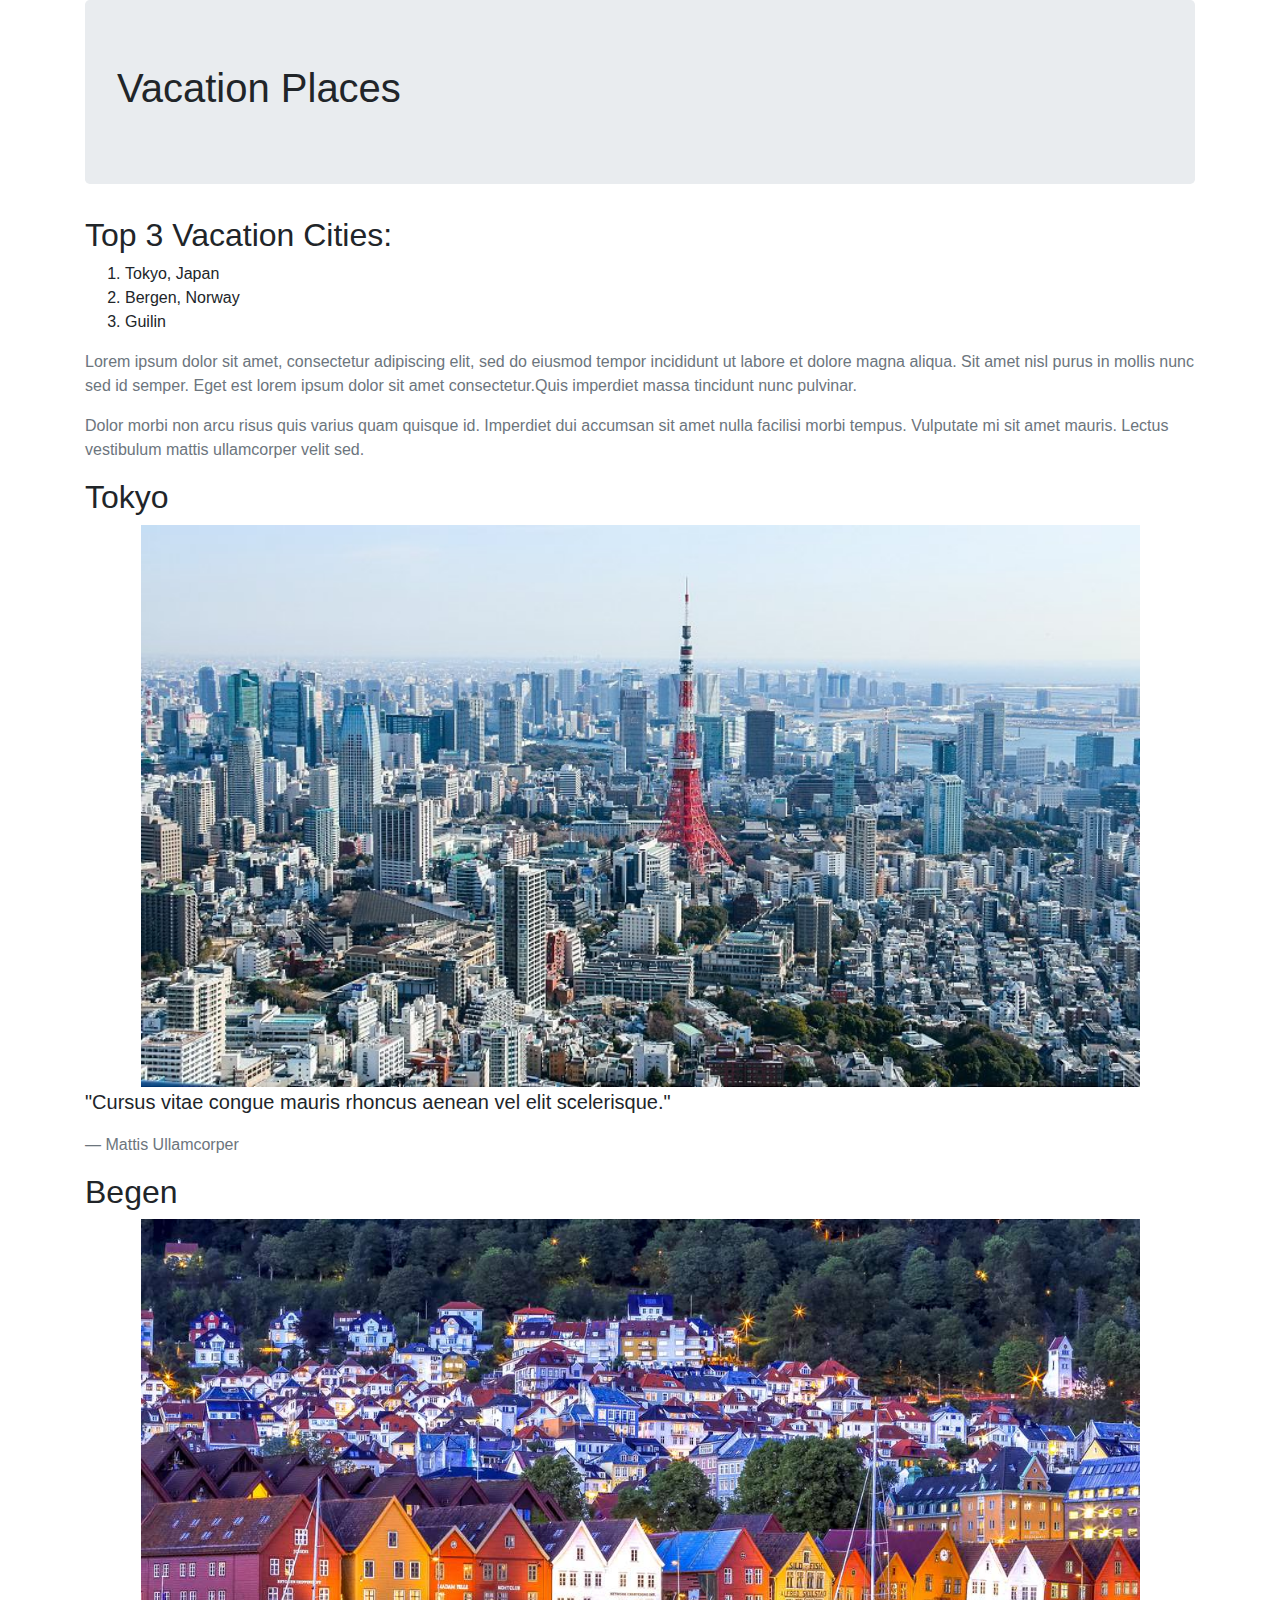
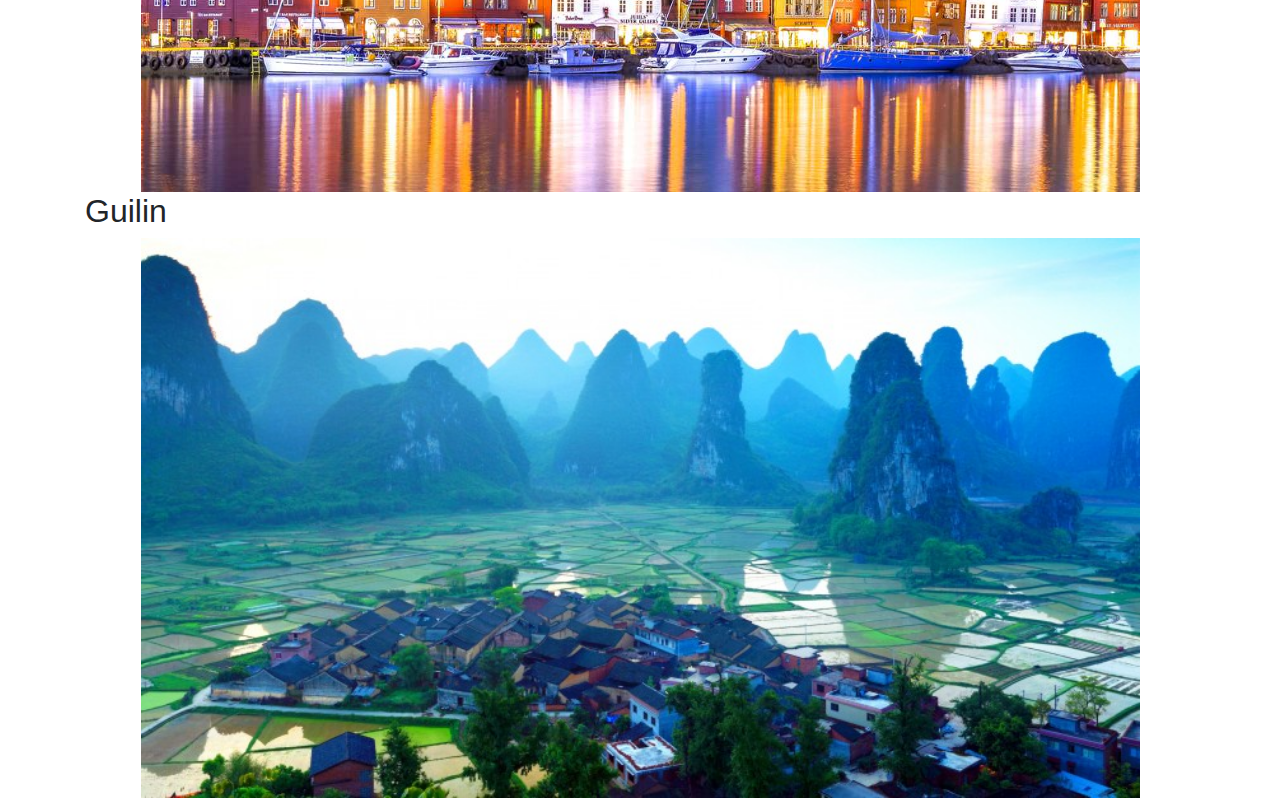
==== index.html @ ed9eb566 "add the initial index.html and stylesheets" ====
<!DOCTYPE html>
<html lang="en-US">
<head>
  <title>Vacation</title>
  <link href="css/bootstrap.css" rel="stylesheet" type="text/css" media="all">
  <link href="css/styles.css" rel="stylesheet" type="text/css" media="all">
</head>

<body>
  <div class="container">
    <div class="jumbotron">
      <h1>Vacation Places</h1>
    </div>
    <h2>Top 3 Vacation Cities:</h2>
    <ol>
      <li>Tokyo, Japan</li>
      <li>Bergen, Norway</li>
      <li>Guilin</li>
    </ol>

    <p class="text-muted">Lorem ipsum dolor sit amet, consectetur adipiscing elit, sed do eiusmod tempor incididunt ut labore et dolore magna aliqua. Sit amet nisl purus in mollis nunc sed id semper. Eget est lorem ipsum dolor sit amet consectetur.Quis imperdiet massa tincidunt nunc pulvinar.</p>

    <p class="text-muted">Dolor morbi non arcu risus quis varius quam quisque id. Imperdiet dui accumsan sit amet nulla facilisi morbi tempus. Vulputate mi sit amet mauris. Lectus vestibulum mattis ullamcorper velit sed.</p>

    <h2>Tokyo</h2>
    <img src="images/Tokyo.jpg" alt="image of Tokyo skyline with Tokyo Tower">
    <blockquote class="blockquote">
      <p> "Cursus vitae congue mauris rhoncus aenean vel elit scelerisque." </p>
      <footer class="blockquote-footer">Mattis Ullamcorper</footer>
    </blockquote>
    <h2>Begen</h2>
    <img src="images/Bergen.jpeg" alt="image of Bergen waterfront">
    <h2>Guilin</h2>
    <img src="images/Gulin.jpg" alt="image of Taipei skyline">
  </div>
</body>

</html>
---- css/styles.css ----
img {
  margin: auto;
  width: 90%;
  height: auto;
  display: block;
}
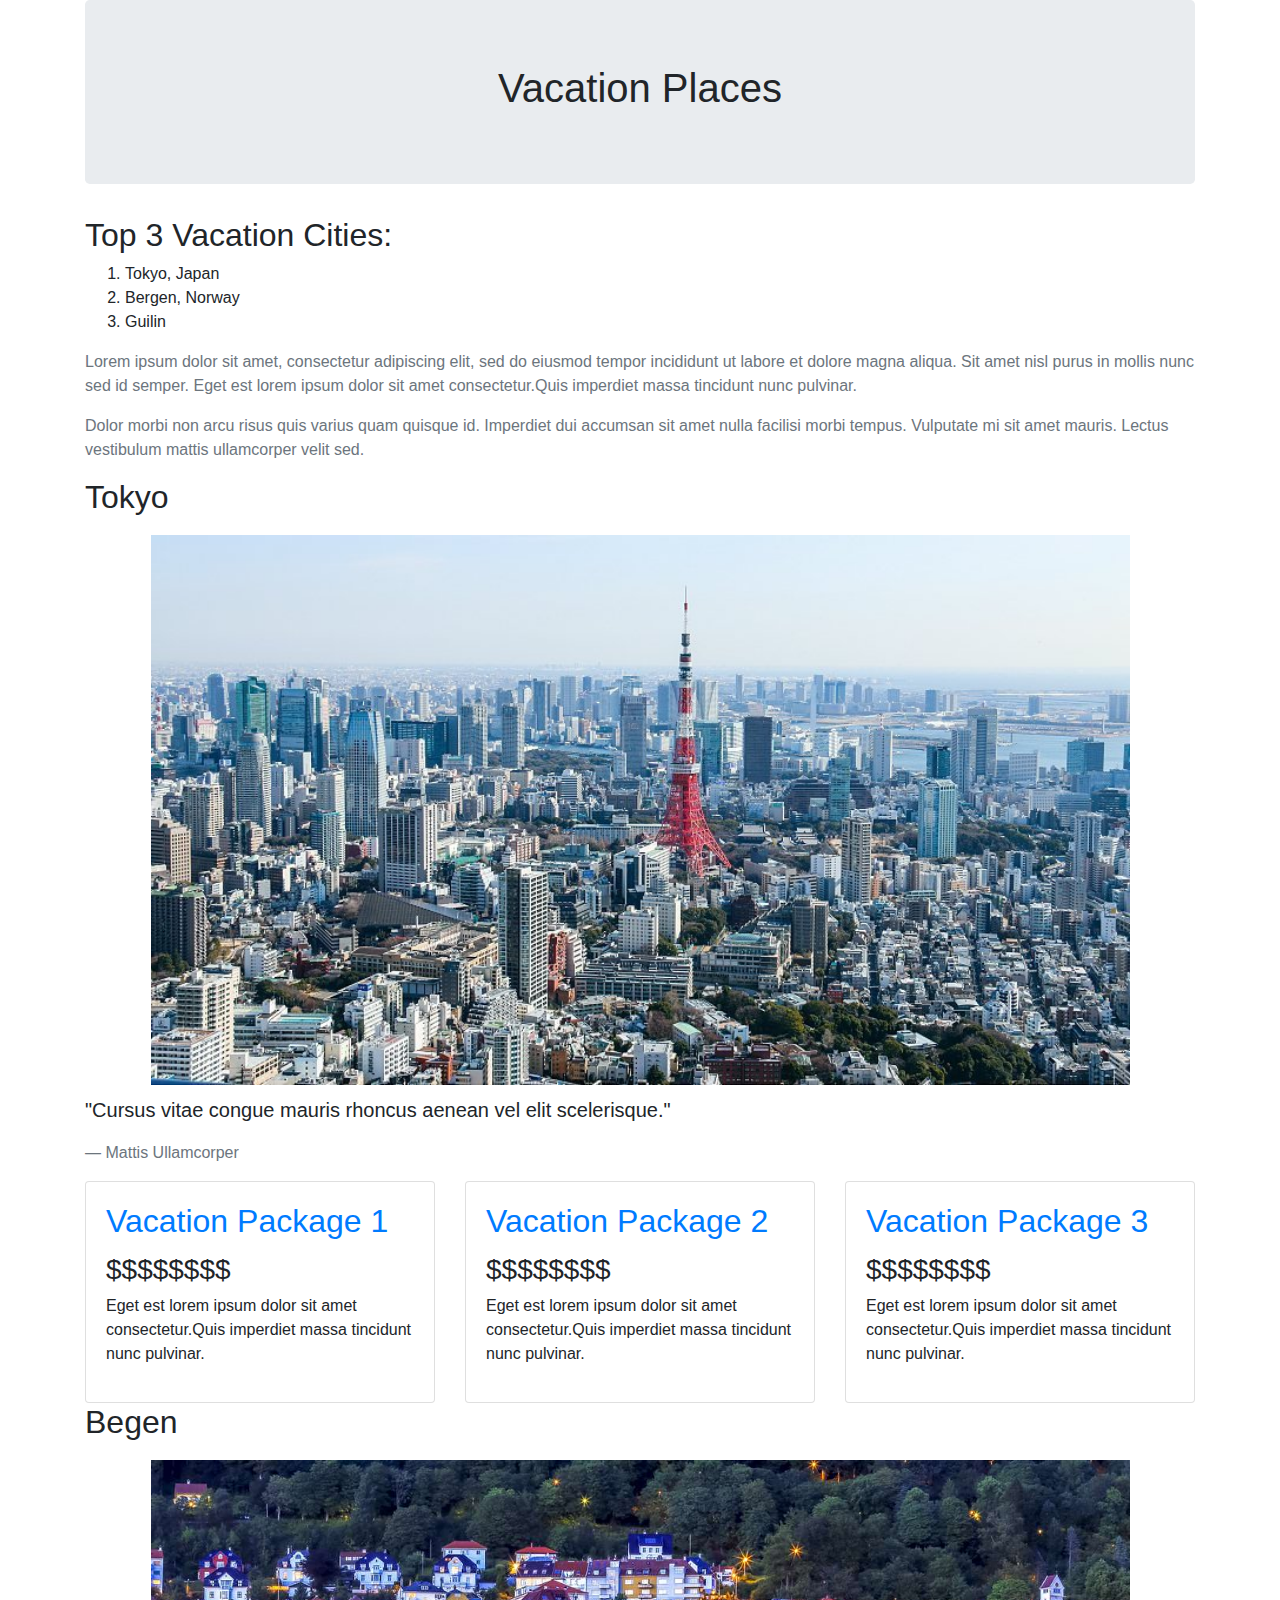
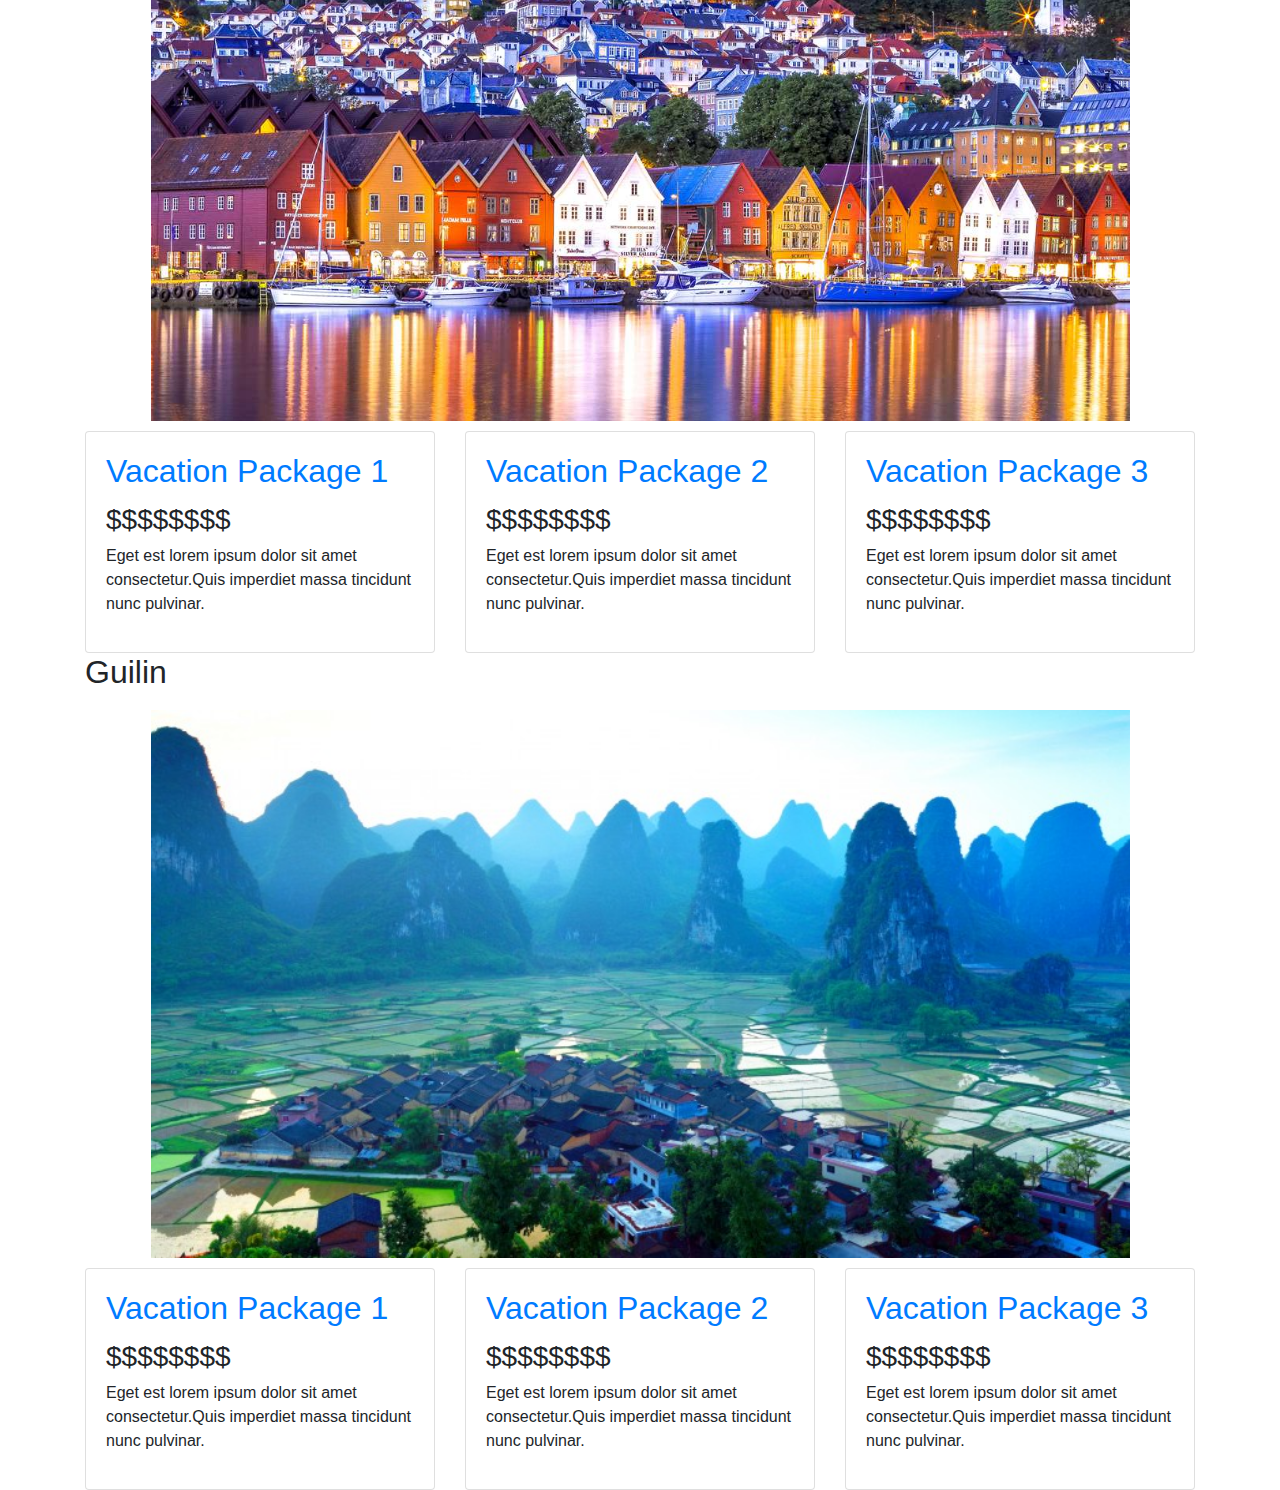
==== commit d5a8ffcb: "add more content to index.html and add more styling" ====
--- a/index.html
+++ b/index.html
@@ -9,7 +9,7 @@
 <body>
   <div class="container">
     <div class="jumbotron">
-      <h1>Vacation Places</h1>
+      <h1 class="text-center">Vacation Places</h1>
     </div>
     <h2>Top 3 Vacation Cities:</h2>
     <ol>
@@ -21,17 +21,104 @@
     <p class="text-muted">Lorem ipsum dolor sit amet, consectetur adipiscing elit, sed do eiusmod tempor incididunt ut labore et dolore magna aliqua. Sit amet nisl purus in mollis nunc sed id semper. Eget est lorem ipsum dolor sit amet consectetur.Quis imperdiet massa tincidunt nunc pulvinar.</p>
 
     <p class="text-muted">Dolor morbi non arcu risus quis varius quam quisque id. Imperdiet dui accumsan sit amet nulla facilisi morbi tempus. Vulputate mi sit amet mauris. Lectus vestibulum mattis ullamcorper velit sed.</p>
-
     <h2>Tokyo</h2>
     <img src="images/Tokyo.jpg" alt="image of Tokyo skyline with Tokyo Tower">
     <blockquote class="blockquote">
       <p> "Cursus vitae congue mauris rhoncus aenean vel elit scelerisque." </p>
       <footer class="blockquote-footer">Mattis Ullamcorper</footer>
     </blockquote>
+<div class="row">
+  <div class="col-md-4">
+    <div class="card">
+      <div class="card-body">
+        <h2 class="card-title"><a class="text-primary" href="#">Vacation Package 1</a></h2>
+        <h3>$$$$$$$$</h3> 
+        <p>Eget est lorem ipsum dolor sit amet consectetur.Quis imperdiet massa tincidunt nunc pulvinar.</p>
+      </div>
+    </div>
+  </div>
+  <div class="col-md-4">
+    <div class="card">
+      <div class="card-body">
+        <h2 class="card-title"><a class="text-primary" href="#">Vacation Package 2</a></h2>
+        <h3>$$$$$$$$</h3> 
+        <p>Eget est lorem ipsum dolor sit amet consectetur.Quis imperdiet massa tincidunt nunc pulvinar.</p>
+      </div>
+    </div>
+  </div>
+  <div class="col-md-4">
+    <div class="card">
+      <div class="card-body">
+       <h2 class="card-title"><a class="text-primary" href="#">Vacation Package 3</a></h2>
+        <h3>$$$$$$$$</h3> 
+        <p>Eget est lorem ipsum dolor sit amet consectetur.Quis imperdiet massa tincidunt nunc pulvinar.</p>
+      </div>
+    </div>
+  </div>
+</div>
+
     <h2>Begen</h2>
     <img src="images/Bergen.jpeg" alt="image of Bergen waterfront">
+    <div class="row">
+      <div class="col-md-4">
+        <div class="card">
+          <div class="card-body">
+            <h2 class="card-title"><a class="text-primary" href="#">Vacation Package 1</a></h2>
+            <h3>$$$$$$$$</h3> 
+            <p>Eget est lorem ipsum dolor sit amet consectetur.Quis imperdiet massa tincidunt nunc pulvinar.</p>
+          </div>
+        </div>
+      </div>
+      <div class="col-md-4">
+        <div class="card">
+          <div class="card-body">
+            <h2 class="card-title"><a class="text-primary" href="#">Vacation Package 2</a></h2>
+            <h3>$$$$$$$$</h3> 
+            <p>Eget est lorem ipsum dolor sit amet consectetur.Quis imperdiet massa tincidunt nunc pulvinar.</p>
+          </div>
+        </div>
+      </div>
+      <div class="col-md-4">
+        <div class="card">
+          <div class="card-body">
+           <h2 class="card-title"><a class="text-primary" href="#">Vacation Package 3</a></h2>
+            <h3>$$$$$$$$</h3> 
+            <p>Eget est lorem ipsum dolor sit amet consectetur.Quis imperdiet massa tincidunt nunc pulvinar.</p>
+          </div>
+        </div>
+      </div>
+    </div>
     <h2>Guilin</h2>
     <img src="images/Gulin.jpg" alt="image of Taipei skyline">
+    <div class="row">
+      <div class="col-md-4">
+        <div class="card">
+          <div class="card-body">
+            <h2 class="card-title"><a class="text-primary" href="#">Vacation Package 1</a></h2>
+            <h3>$$$$$$$$</h3> 
+            <p>Eget est lorem ipsum dolor sit amet consectetur.Quis imperdiet massa tincidunt nunc pulvinar.</p>
+          </div>
+        </div>
+      </div>
+      <div class="col-md-4">
+        <div class="card">
+          <div class="card-body">
+            <h2 class="card-title"><a class="text-primary" href="#">Vacation Package 2</a></h2>
+            <h3>$$$$$$$$</h3> 
+            <p>Eget est lorem ipsum dolor sit amet consectetur.Quis imperdiet massa tincidunt nunc pulvinar.</p>
+          </div>
+        </div>
+      </div>
+      <div class="col-md-4">
+        <div class="card">
+          <div class="card-body">
+           <h2 class="card-title"><a class="text-primary" href="#">Vacation Package 3</a></h2>
+            <h3>$$$$$$$$</h3> 
+            <p>Eget est lorem ipsum dolor sit amet consectetur.Quis imperdiet massa tincidunt nunc pulvinar.</p>
+          </div>
+        </div>
+      </div>
+    </div>
   </div>
 </body>
 
--- a/css/styles.css
+++ b/css/styles.css
@@ -3,4 +3,5 @@
   width: 90%;
   height: auto;
   display: block;
+  padding: 10px;
 }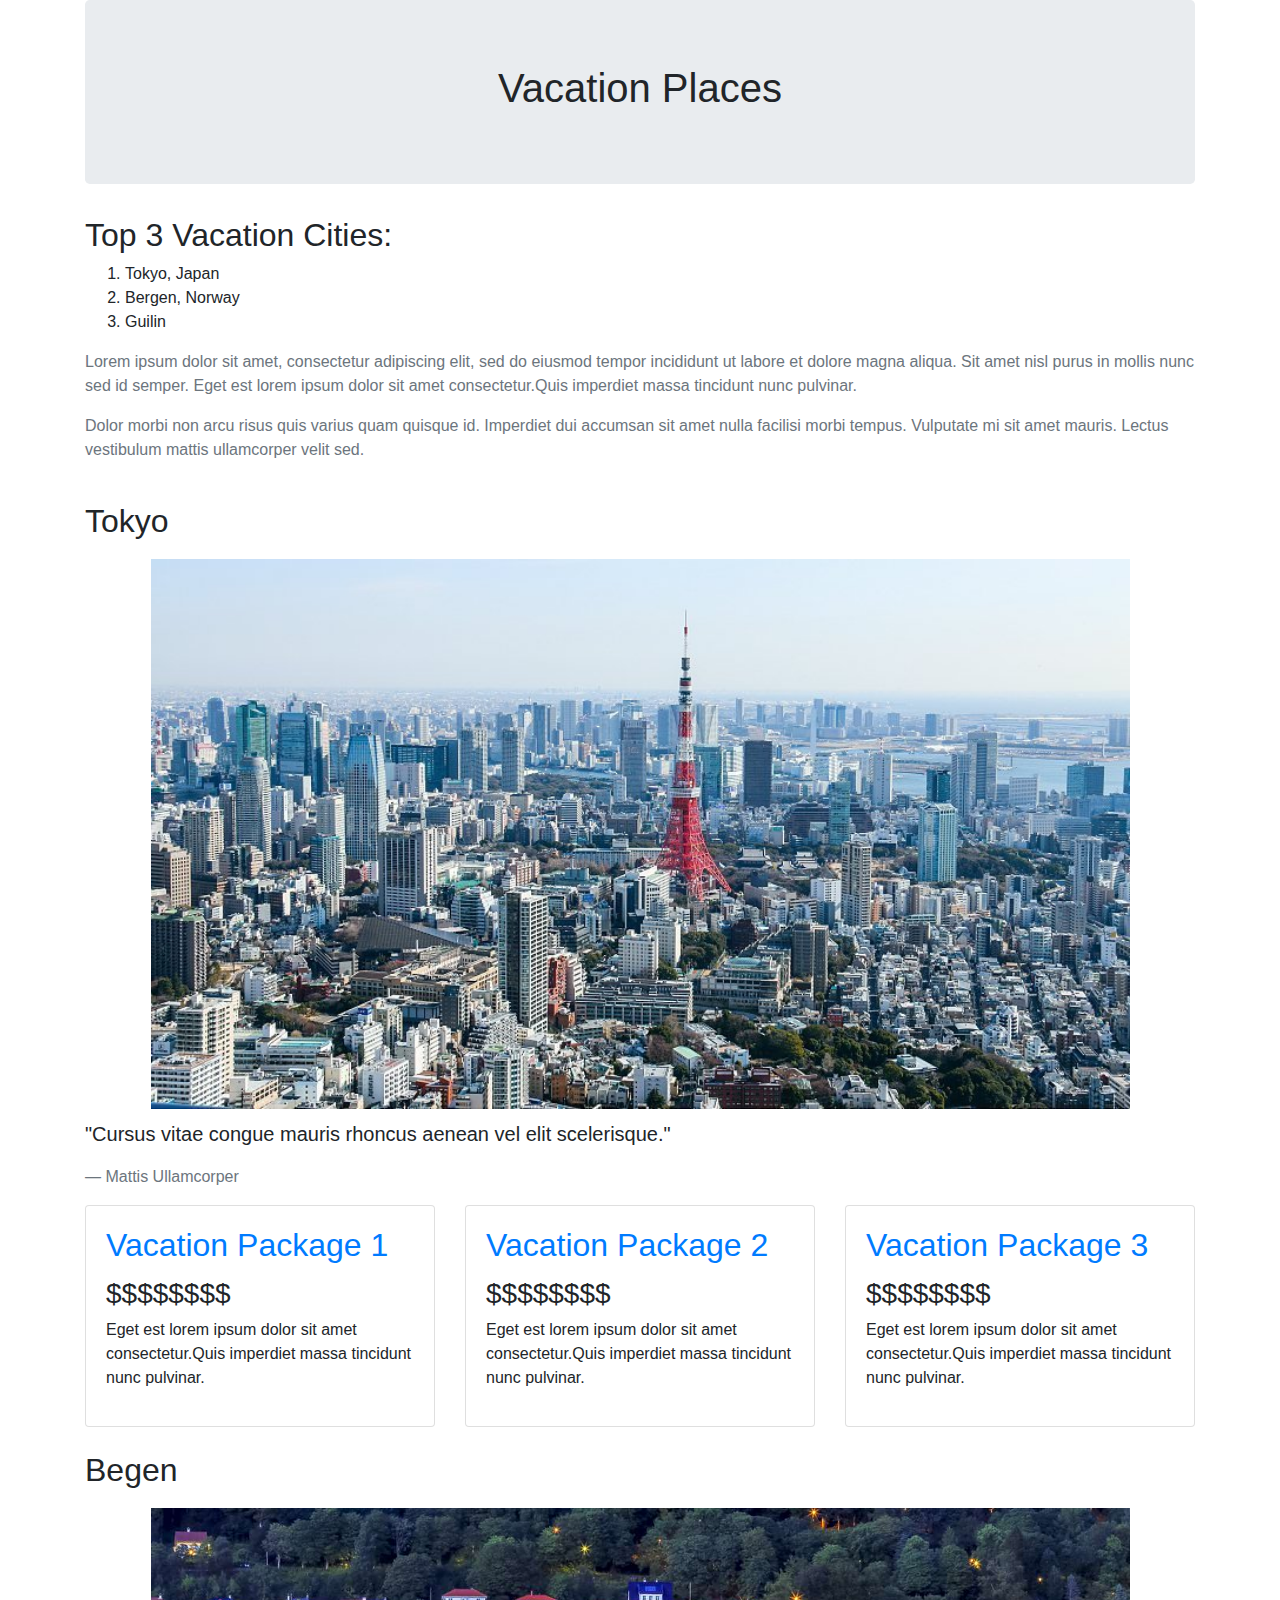
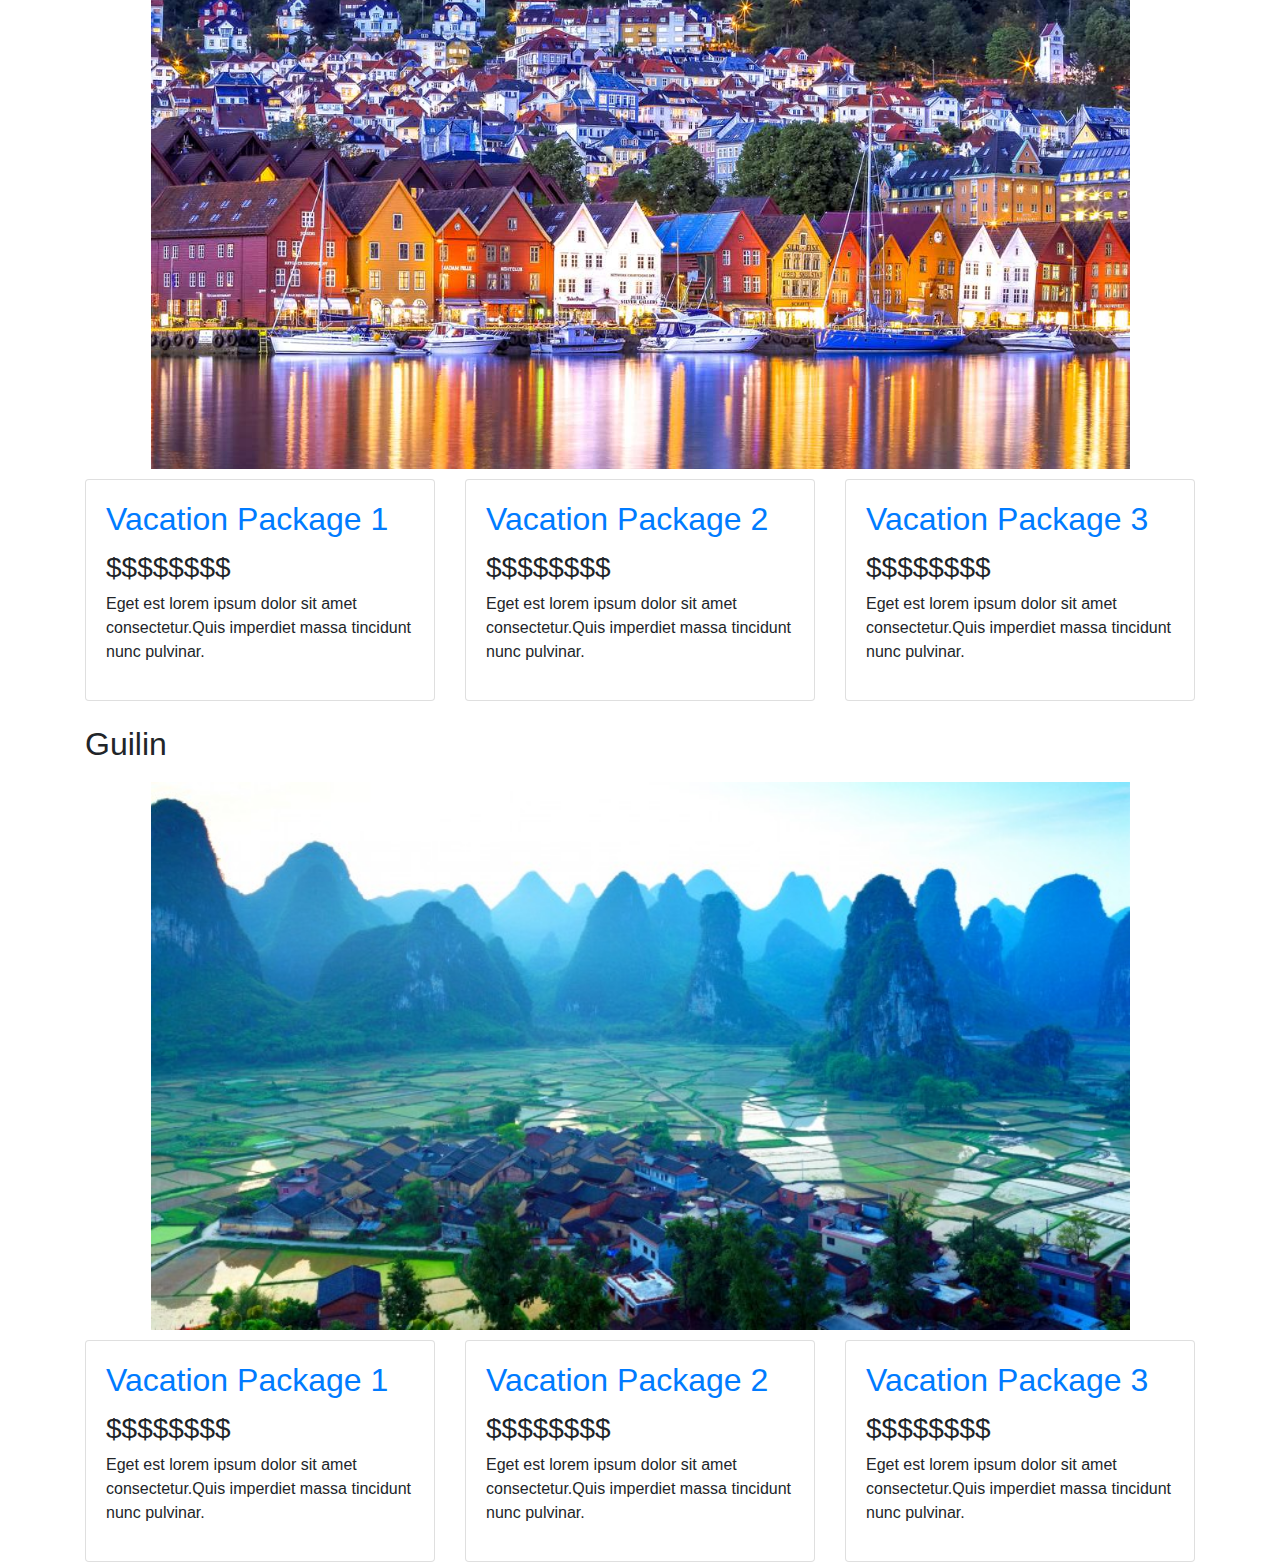
==== commit 5540a00f: "fix spacing" ====
--- a/index.html
+++ b/index.html
@@ -21,6 +21,7 @@
     <p class="text-muted">Lorem ipsum dolor sit amet, consectetur adipiscing elit, sed do eiusmod tempor incididunt ut labore et dolore magna aliqua. Sit amet nisl purus in mollis nunc sed id semper. Eget est lorem ipsum dolor sit amet consectetur.Quis imperdiet massa tincidunt nunc pulvinar.</p>
 
     <p class="text-muted">Dolor morbi non arcu risus quis varius quam quisque id. Imperdiet dui accumsan sit amet nulla facilisi morbi tempus. Vulputate mi sit amet mauris. Lectus vestibulum mattis ullamcorper velit sed.</p>
+    <br>
     <h2>Tokyo</h2>
     <img src="images/Tokyo.jpg" alt="image of Tokyo skyline with Tokyo Tower">
     <blockquote class="blockquote">
@@ -56,7 +57,7 @@
     </div>
   </div>
 </div>
-
+<br>
     <h2>Begen</h2>
     <img src="images/Bergen.jpeg" alt="image of Bergen waterfront">
     <div class="row">
@@ -88,6 +89,7 @@
         </div>
       </div>
     </div>
+    <br>
     <h2>Guilin</h2>
     <img src="images/Gulin.jpg" alt="image of Taipei skyline">
     <div class="row">
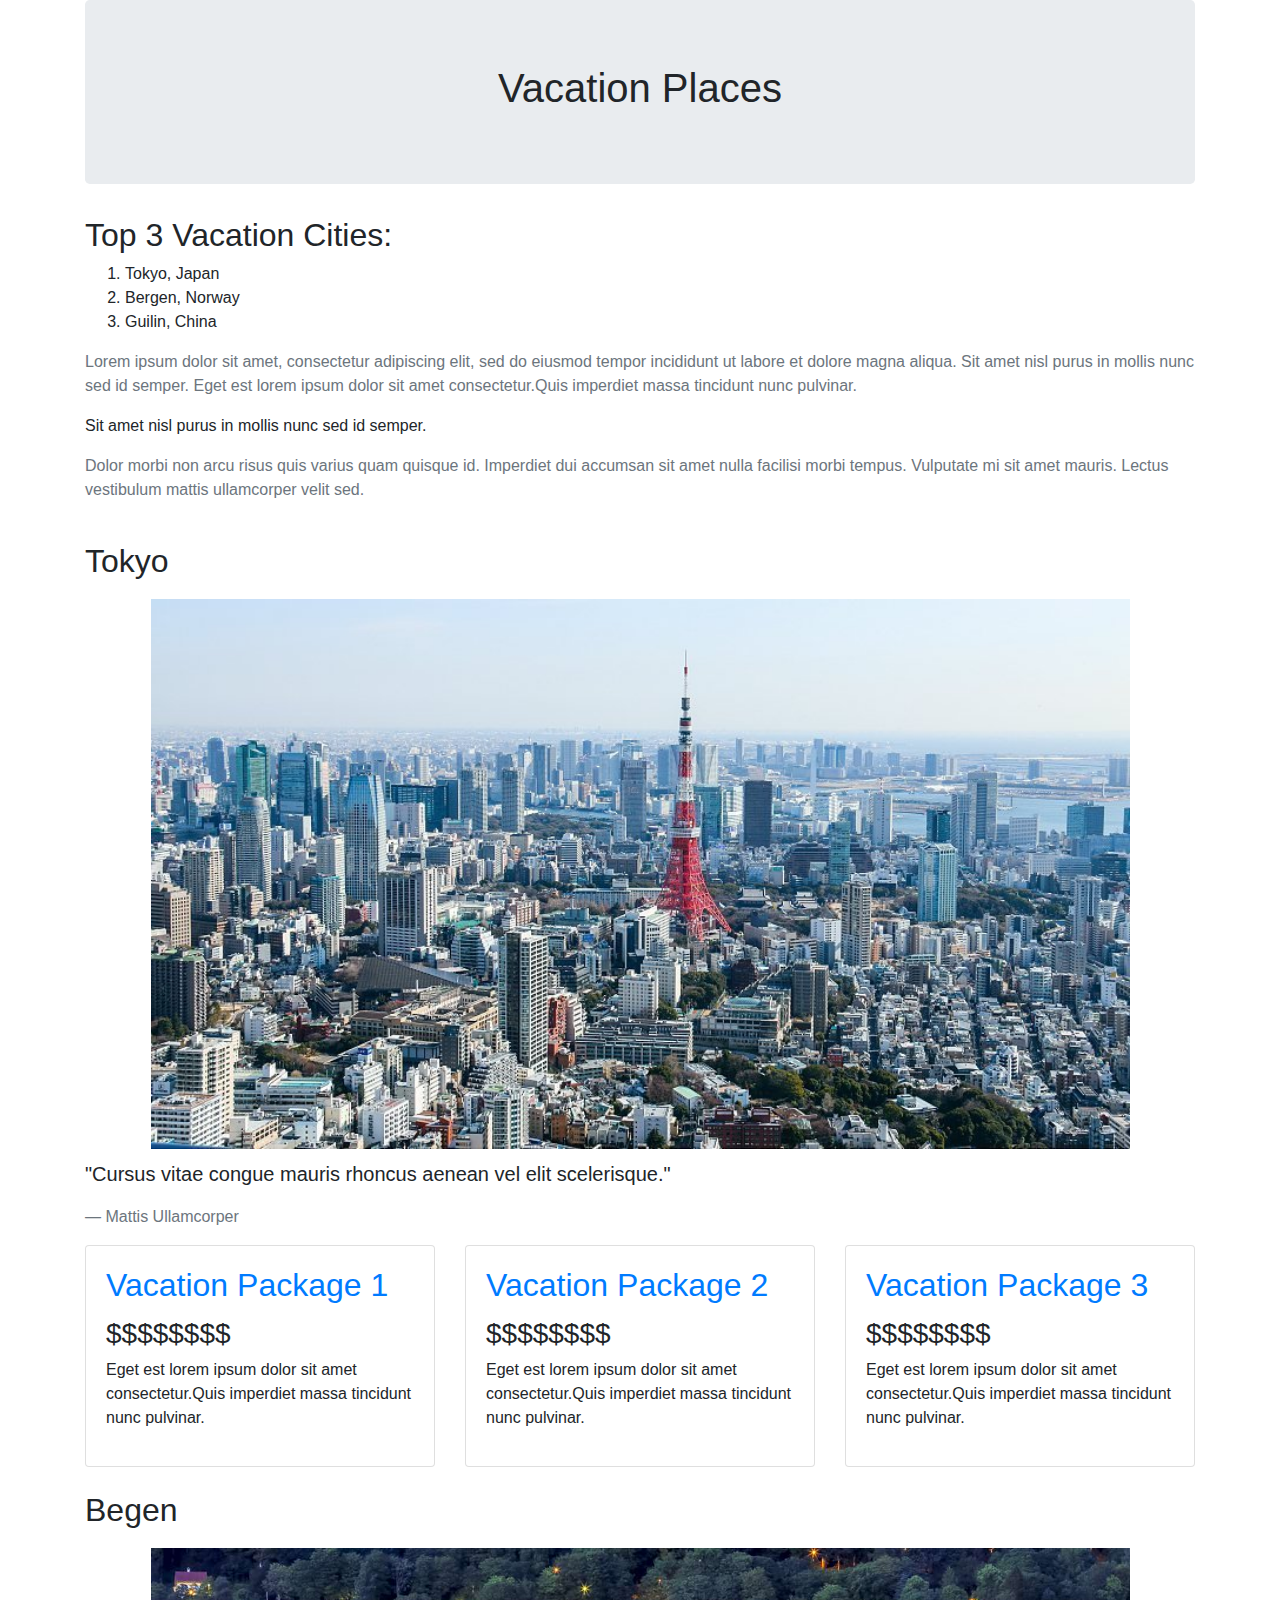
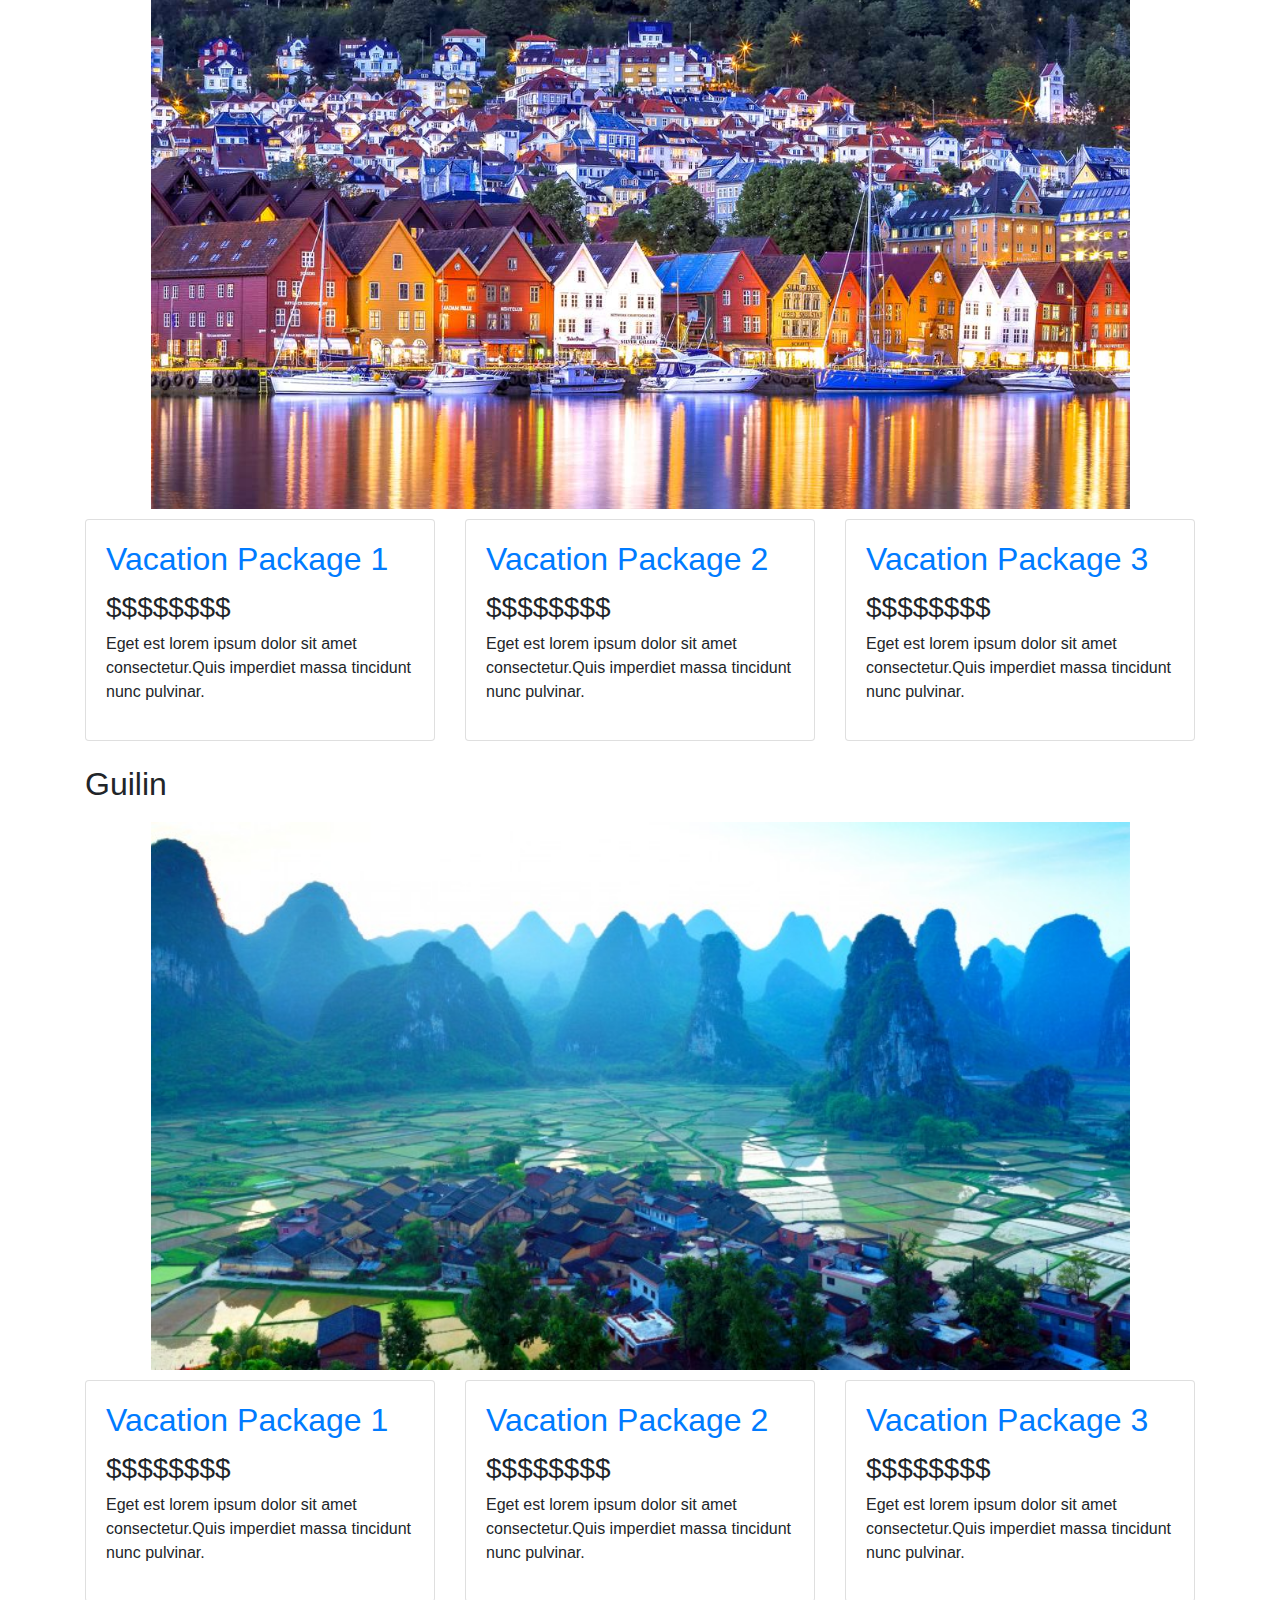
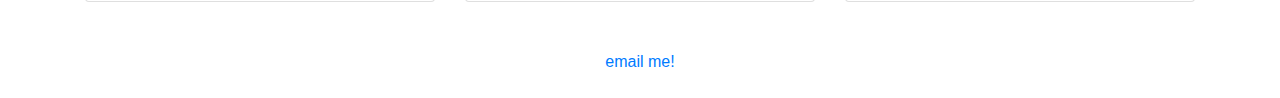
==== commit d691cf55: "add more imgs and update footer" ====
--- a/index.html
+++ b/index.html
@@ -15,11 +15,11 @@
     <ol>
       <li>Tokyo, Japan</li>
       <li>Bergen, Norway</li>
-      <li>Guilin</li>
+      <li>Guilin, China</li>
     </ol>
 
     <p class="text-muted">Lorem ipsum dolor sit amet, consectetur adipiscing elit, sed do eiusmod tempor incididunt ut labore et dolore magna aliqua. Sit amet nisl purus in mollis nunc sed id semper. Eget est lorem ipsum dolor sit amet consectetur.Quis imperdiet massa tincidunt nunc pulvinar.</p>
-
+    <p class="">Sit amet nisl purus in mollis nunc sed id semper.</p>
     <p class="text-muted">Dolor morbi non arcu risus quis varius quam quisque id. Imperdiet dui accumsan sit amet nulla facilisi morbi tempus. Vulputate mi sit amet mauris. Lectus vestibulum mattis ullamcorper velit sed.</p>
     <br>
     <h2>Tokyo</h2>
@@ -28,36 +28,36 @@
       <p> "Cursus vitae congue mauris rhoncus aenean vel elit scelerisque." </p>
       <footer class="blockquote-footer">Mattis Ullamcorper</footer>
     </blockquote>
-<div class="row">
-  <div class="col-md-4">
-    <div class="card">
-      <div class="card-body">
-        <h2 class="card-title"><a class="text-primary" href="#">Vacation Package 1</a></h2>
-        <h3>$$$$$$$$</h3> 
-        <p>Eget est lorem ipsum dolor sit amet consectetur.Quis imperdiet massa tincidunt nunc pulvinar.</p>
+    <div class="row">
+      <div class="col-md-4">
+        <div class="card">
+          <div class="card-body">
+            <h2 class="card-title"><a class="text-primary" href="#">Vacation Package 1</a></h2>
+            <h3>$$$$$$$$</h3> 
+            <p>Eget est lorem ipsum dolor sit amet consectetur.Quis imperdiet massa tincidunt nunc pulvinar.</p>
+          </div>
+        </div>
       </div>
+      <div class="col-md-4">
+        <div class="card">
+          <div class="card-body">
+            <h2 class="card-title"><a class="text-primary" href="#">Vacation Package 2</a></h2>
+            <h3>$$$$$$$$</h3> 
+            <p>Eget est lorem ipsum dolor sit amet consectetur.Quis imperdiet massa tincidunt nunc pulvinar.</p>
+          </div>
+        </div>
+      </div>
+        <div class="col-md-4">
+          <div class="card">
+            <div class="card-body">
+              <h2 class="card-title"><a class="text-primary" href="#">Vacation Package 3</a></h2>
+              <h3>$$$$$$$$</h3> 
+              <p>Eget est lorem ipsum dolor sit amet consectetur.Quis imperdiet massa tincidunt nunc pulvinar.</p>
+            </div>
+          </div>
+        </div>
     </div>
-  </div>
-  <div class="col-md-4">
-    <div class="card">
-      <div class="card-body">
-        <h2 class="card-title"><a class="text-primary" href="#">Vacation Package 2</a></h2>
-        <h3>$$$$$$$$</h3> 
-        <p>Eget est lorem ipsum dolor sit amet consectetur.Quis imperdiet massa tincidunt nunc pulvinar.</p>
-      </div>
-    </div>
-  </div>
-  <div class="col-md-4">
-    <div class="card">
-      <div class="card-body">
-       <h2 class="card-title"><a class="text-primary" href="#">Vacation Package 3</a></h2>
-        <h3>$$$$$$$$</h3> 
-        <p>Eget est lorem ipsum dolor sit amet consectetur.Quis imperdiet massa tincidunt nunc pulvinar.</p>
-      </div>
-    </div>
-  </div>
-</div>
-<br>
+    <br>
     <h2>Begen</h2>
     <img src="images/Bergen.jpeg" alt="image of Bergen waterfront">
     <div class="row">
@@ -82,7 +82,7 @@
       <div class="col-md-4">
         <div class="card">
           <div class="card-body">
-           <h2 class="card-title"><a class="text-primary" href="#">Vacation Package 3</a></h2>
+          <h2 class="card-title"><a class="text-primary" href="#">Vacation Package 3</a></h2>
             <h3>$$$$$$$$</h3> 
             <p>Eget est lorem ipsum dolor sit amet consectetur.Quis imperdiet massa tincidunt nunc pulvinar.</p>
           </div>
@@ -93,35 +93,38 @@
     <h2>Guilin</h2>
     <img src="images/Gulin.jpg" alt="image of Taipei skyline">
     <div class="row">
-      <div class="col-md-4">
-        <div class="card">
-          <div class="card-body">
-            <h2 class="card-title"><a class="text-primary" href="#">Vacation Package 1</a></h2>
-            <h3>$$$$$$$$</h3> 
-            <p>Eget est lorem ipsum dolor sit amet consectetur.Quis imperdiet massa tincidunt nunc pulvinar.</p>
+        <div class="col-md-4">
+          <div class="card">
+            <div class="card-body">
+              <h2 class="card-title"><a class="text-primary" href="#">Vacation Package 1</a></h2>
+              <h3>$$$$$$$$</h3> 
+              <p>Eget est lorem ipsum dolor sit amet consectetur.Quis imperdiet massa tincidunt nunc pulvinar.</p>
+            </div>
+          </div>
+        </div>
+        <div class="col-md-4">
+          <div class="card">
+            <div class="card-body">
+              <h2 class="card-title"><a class="text-primary" href="#">Vacation Package 2</a></h2>
+              <h3>$$$$$$$$</h3> 
+              <p>Eget est lorem ipsum dolor sit amet consectetur.Quis imperdiet massa tincidunt nunc pulvinar.</p>
+            </div>
+          </div>
+        </div>
+        <div class="col-md-4">
+          <div class="card">
+            <div class="card-body">
+              <h2 class="card-title"><a class="text-primary" href="#">Vacation Package 3</a></h2>
+              <h3>$$$$$$$$</h3> 
+              <p>Eget est lorem ipsum dolor sit amet consectetur.Quis imperdiet massa tincidunt nunc pulvinar.</p>
+            </div>
           </div>
         </div>
       </div>
-      <div class="col-md-4">
-        <div class="card">
-          <div class="card-body">
-            <h2 class="card-title"><a class="text-primary" href="#">Vacation Package 2</a></h2>
-            <h3>$$$$$$$$</h3> 
-            <p>Eget est lorem ipsum dolor sit amet consectetur.Quis imperdiet massa tincidunt nunc pulvinar.</p>
-          </div>
-        </div>
-      </div>
-      <div class="col-md-4">
-        <div class="card">
-          <div class="card-body">
-           <h2 class="card-title"><a class="text-primary" href="#">Vacation Package 3</a></h2>
-            <h3>$$$$$$$$</h3> 
-            <p>Eget est lorem ipsum dolor sit amet consectetur.Quis imperdiet massa tincidunt nunc pulvinar.</p>
-          </div>
-        </div>
-      </div>
-    </div>
+    <br>
+    <br>
+    <footer class="text-center"><a href="mailto:#">email me!</a></footer>
+    <br>
   </div>
 </body>
-
 </html>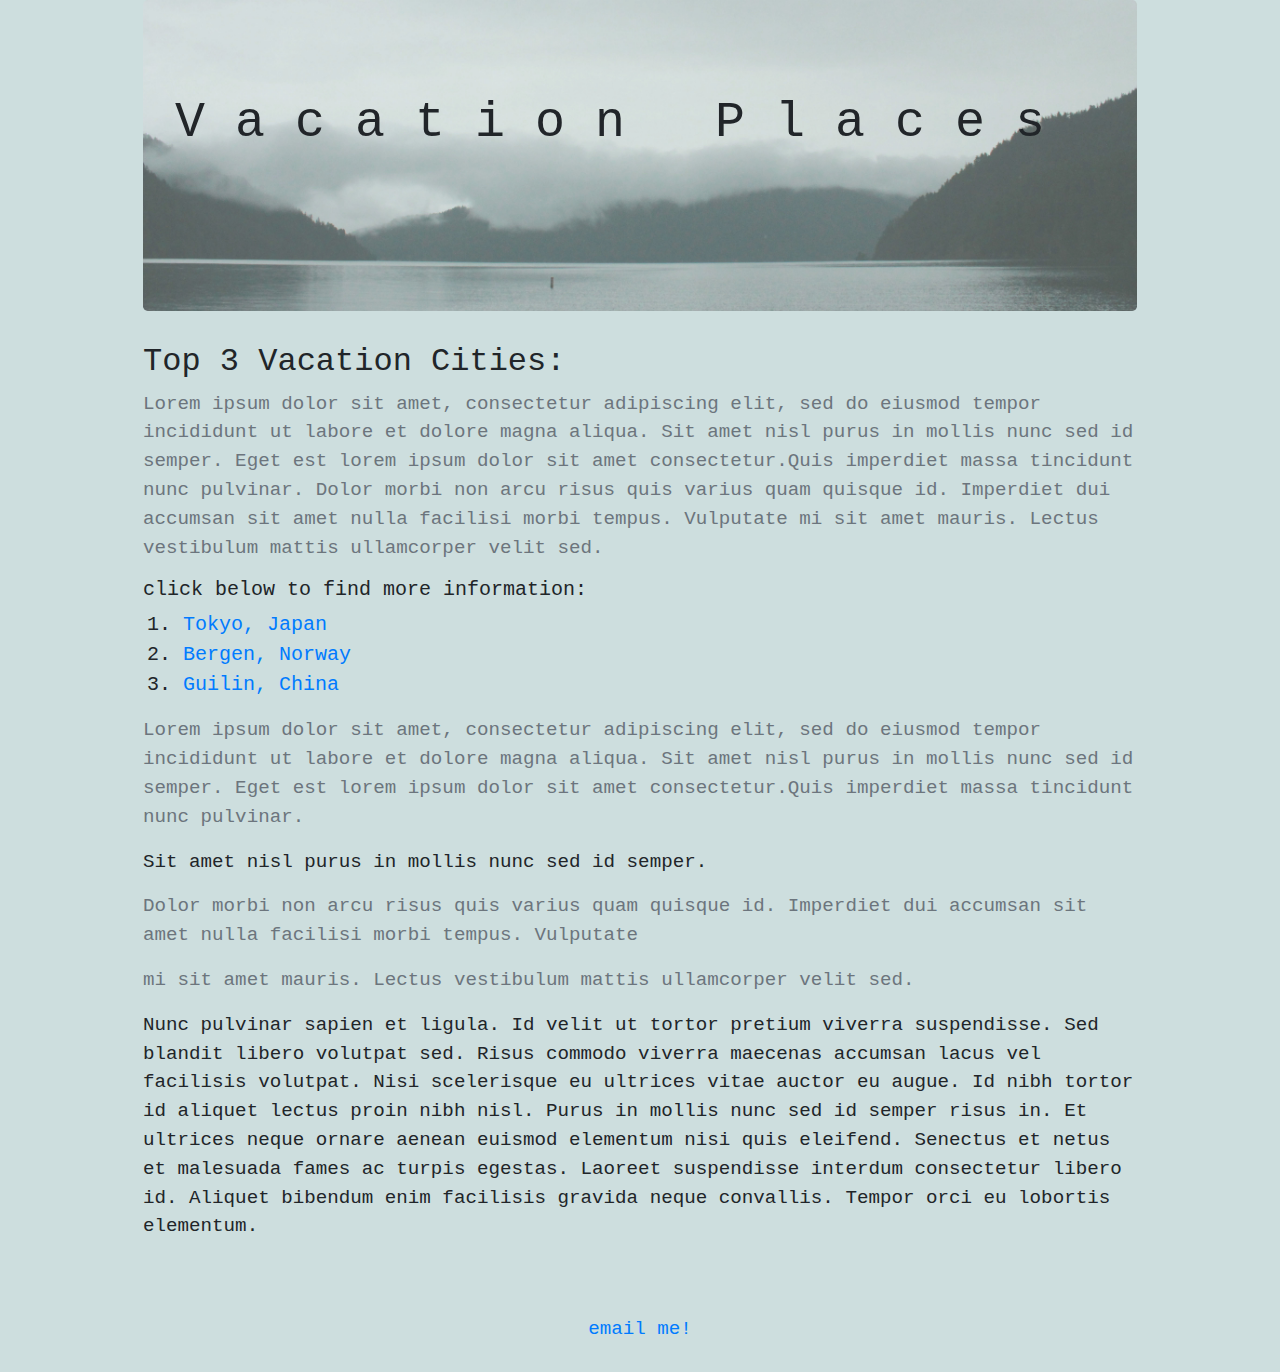
==== commit 60836509: "update all photos and styling" ====
--- a/index.html
+++ b/index.html
@@ -2,125 +2,37 @@
 <html lang="en-US">
 <head>
   <title>Vacation</title>
+  <link rel="stylesheet" href="https://maxcdn.bootstrapcdn.com/bootstrap/4.0.0-alpha.6/css/bootstrap.min.css" integrity="sha384-rwoIResjU2yc3z8GV/NPeZWAv56rSmLldC3R/AZzGRnGxQQKnKkoFVhFQhNUwEyJ" crossorigin="anonymous">
+  <script src="https://code.jquery.com/jquery-3.1.1.slim.min.js" integrity="sha384-A7FZj7v+d/sdmMqp/nOQwliLvUsJfDHW+k9Omg/a/EheAdgtzNs3hpfag6Ed950n" crossorigin="anonymous"></script>
+  <script src="https://maxcdn.bootstrapcdn.com/bootstrap/4.0.0-alpha.6/js/bootstrap.min.js" integrity="sha384-vBWWzlZJ8ea9aCX4pEW3rVHjgjt7zpkNpZk+02D9phzyeVkE+jo0ieGizqPLForn" crossorigin="anonymous"></script>
   <link href="css/bootstrap.css" rel="stylesheet" type="text/css" media="all">
   <link href="css/styles.css" rel="stylesheet" type="text/css" media="all">
+
 </head>
 
 <body>
-  <div class="container">
-    <div class="jumbotron">
-      <h1 class="text-center">Vacation Places</h1>
+  <div class="container-fluid">
+    <div class="jumbotron" style="background-image: url(images/banner.jpeg)">
+      <br>
+      <h1 class="dispay-2">Vacation Places</h1>    
+      <br>
+      <br>
+      <br>
     </div>
     <h2>Top 3 Vacation Cities:</h2>
+      <p class="text-muted">Lorem ipsum dolor sit amet, consectetur adipiscing elit, sed do eiusmod tempor incididunt ut labore et dolore magna aliqua. Sit amet nisl purus in mollis nunc sed id semper. Eget est lorem ipsum dolor sit amet consectetur.Quis imperdiet massa tincidunt nunc pulvinar. Dolor morbi non arcu risus quis varius quam quisque id. Imperdiet dui accumsan sit amet nulla facilisi morbi tempus. Vulputate mi sit amet mauris. Lectus vestibulum mattis ullamcorper velit sed.</p>
+
+      <h5>click below to find more information:</h5>
     <ol>
-      <li>Tokyo, Japan</li>
-      <li>Bergen, Norway</li>
-      <li>Guilin, China</li>
+      <li><a href="html/tokyo.html">Tokyo, Japan</a></li>
+      <li><a href="html/bergen.html">Bergen, Norway</a></li>
+      <li><a href="html/guilin.html">Guilin, China</a></li>
     </ol>
 
     <p class="text-muted">Lorem ipsum dolor sit amet, consectetur adipiscing elit, sed do eiusmod tempor incididunt ut labore et dolore magna aliqua. Sit amet nisl purus in mollis nunc sed id semper. Eget est lorem ipsum dolor sit amet consectetur.Quis imperdiet massa tincidunt nunc pulvinar.</p>
     <p class="">Sit amet nisl purus in mollis nunc sed id semper.</p>
-    <p class="text-muted">Dolor morbi non arcu risus quis varius quam quisque id. Imperdiet dui accumsan sit amet nulla facilisi morbi tempus. Vulputate mi sit amet mauris. Lectus vestibulum mattis ullamcorper velit sed.</p>
-    <br>
-    <h2>Tokyo</h2>
-    <img src="images/Tokyo.jpg" alt="image of Tokyo skyline with Tokyo Tower">
-    <blockquote class="blockquote">
-      <p> "Cursus vitae congue mauris rhoncus aenean vel elit scelerisque." </p>
-      <footer class="blockquote-footer">Mattis Ullamcorper</footer>
-    </blockquote>
-    <div class="row">
-      <div class="col-md-4">
-        <div class="card">
-          <div class="card-body">
-            <h2 class="card-title"><a class="text-primary" href="#">Vacation Package 1</a></h2>
-            <h3>$$$$$$$$</h3> 
-            <p>Eget est lorem ipsum dolor sit amet consectetur.Quis imperdiet massa tincidunt nunc pulvinar.</p>
-          </div>
-        </div>
-      </div>
-      <div class="col-md-4">
-        <div class="card">
-          <div class="card-body">
-            <h2 class="card-title"><a class="text-primary" href="#">Vacation Package 2</a></h2>
-            <h3>$$$$$$$$</h3> 
-            <p>Eget est lorem ipsum dolor sit amet consectetur.Quis imperdiet massa tincidunt nunc pulvinar.</p>
-          </div>
-        </div>
-      </div>
-        <div class="col-md-4">
-          <div class="card">
-            <div class="card-body">
-              <h2 class="card-title"><a class="text-primary" href="#">Vacation Package 3</a></h2>
-              <h3>$$$$$$$$</h3> 
-              <p>Eget est lorem ipsum dolor sit amet consectetur.Quis imperdiet massa tincidunt nunc pulvinar.</p>
-            </div>
-          </div>
-        </div>
-    </div>
-    <br>
-    <h2>Begen</h2>
-    <img src="images/Bergen.jpeg" alt="image of Bergen waterfront">
-    <div class="row">
-      <div class="col-md-4">
-        <div class="card">
-          <div class="card-body">
-            <h2 class="card-title"><a class="text-primary" href="#">Vacation Package 1</a></h2>
-            <h3>$$$$$$$$</h3> 
-            <p>Eget est lorem ipsum dolor sit amet consectetur.Quis imperdiet massa tincidunt nunc pulvinar.</p>
-          </div>
-        </div>
-      </div>
-      <div class="col-md-4">
-        <div class="card">
-          <div class="card-body">
-            <h2 class="card-title"><a class="text-primary" href="#">Vacation Package 2</a></h2>
-            <h3>$$$$$$$$</h3> 
-            <p>Eget est lorem ipsum dolor sit amet consectetur.Quis imperdiet massa tincidunt nunc pulvinar.</p>
-          </div>
-        </div>
-      </div>
-      <div class="col-md-4">
-        <div class="card">
-          <div class="card-body">
-          <h2 class="card-title"><a class="text-primary" href="#">Vacation Package 3</a></h2>
-            <h3>$$$$$$$$</h3> 
-            <p>Eget est lorem ipsum dolor sit amet consectetur.Quis imperdiet massa tincidunt nunc pulvinar.</p>
-          </div>
-        </div>
-      </div>
-    </div>
-    <br>
-    <h2>Guilin</h2>
-    <img src="images/Gulin.jpg" alt="image of Taipei skyline">
-    <div class="row">
-        <div class="col-md-4">
-          <div class="card">
-            <div class="card-body">
-              <h2 class="card-title"><a class="text-primary" href="#">Vacation Package 1</a></h2>
-              <h3>$$$$$$$$</h3> 
-              <p>Eget est lorem ipsum dolor sit amet consectetur.Quis imperdiet massa tincidunt nunc pulvinar.</p>
-            </div>
-          </div>
-        </div>
-        <div class="col-md-4">
-          <div class="card">
-            <div class="card-body">
-              <h2 class="card-title"><a class="text-primary" href="#">Vacation Package 2</a></h2>
-              <h3>$$$$$$$$</h3> 
-              <p>Eget est lorem ipsum dolor sit amet consectetur.Quis imperdiet massa tincidunt nunc pulvinar.</p>
-            </div>
-          </div>
-        </div>
-        <div class="col-md-4">
-          <div class="card">
-            <div class="card-body">
-              <h2 class="card-title"><a class="text-primary" href="#">Vacation Package 3</a></h2>
-              <h3>$$$$$$$$</h3> 
-              <p>Eget est lorem ipsum dolor sit amet consectetur.Quis imperdiet massa tincidunt nunc pulvinar.</p>
-            </div>
-          </div>
-        </div>
-      </div>
+    <p class="text-muted">Dolor morbi non arcu risus quis varius quam quisque id. Imperdiet dui accumsan sit amet nulla facilisi morbi tempus. Vulputate <p class="text-muted">mi sit amet mauris. Lectus vestibulum mattis ullamcorper velit sed.</p>
+    Nunc pulvinar sapien et ligula. Id velit ut tortor pretium viverra suspendisse. Sed blandit libero volutpat sed. Risus commodo viverra maecenas accumsan lacus vel facilisis volutpat. Nisi scelerisque eu ultrices vitae auctor eu augue. Id nibh tortor id aliquet lectus proin nibh nisl. Purus in mollis nunc sed id semper risus in. Et ultrices neque ornare aenean euismod elementum nisi quis eleifend. Senectus et netus et malesuada fames ac turpis egestas. Laoreet suspendisse interdum consectetur libero id. Aliquet bibendum enim facilisis gravida neque convallis. Tempor orci eu lobortis elementum.</p>
     <br>
     <br>
     <footer class="text-center"><a href="mailto:#">email me!</a></footer>
--- a/css/styles.css
+++ b/css/styles.css
@@ -1,7 +1,40 @@
-img {
+.size img {
   margin: auto;
-  width: 90%;
+  width: 100%;
   height: auto;
   display: block;
   padding: 10px;
+}
+
+body {
+  font-family: 'Courier New', Courier, monospace;
+  background-color: #cddede;
+  font-size: larger;
+}
+
+.container-fluid{
+  width: 80%;
+ 
+}
+
+ol {
+  font-size: 20px;
+}
+
+.jumbotron{
+  background-image: url(images/banner.jpeg); 
+  background-size: cover;
+}
+.jumbotron h1 {
+  font-size: 50px;
+  letter-spacing: 30px;
+}
+.jumbotron p {
+  text-indent: 5px;
+  font-size: 24px;
+}
+
+.normal h2 {
+  font-size: 35px;
+  letter-spacing: 30px;
 }